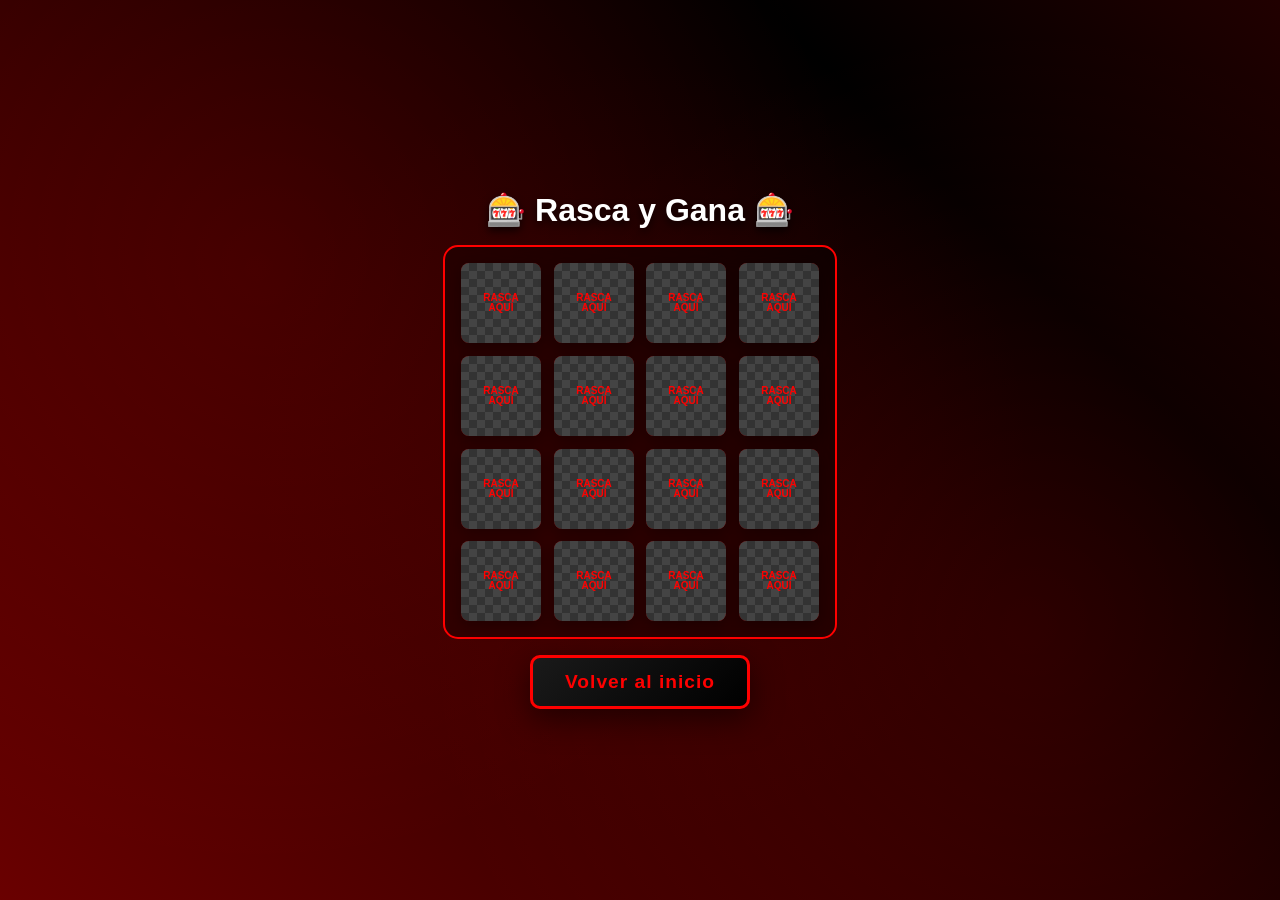
==== cruelty.html @ d13f6f25 "v0.0 primera version para mostrar a cruelty sobre el Dualwoke" ====
<!DOCTYPE html>
<html lang="es">
<head>
    <meta charset="UTF-8">
    <meta name="viewport" content="width=device-width, initial-scale=1.0">
    <title>Cruelty - Rasca y Gana</title>
    <link rel="stylesheet" href="cruelty_style.css">
</head>
<body>
    <div class="container">
        <h1>🎰 Rasca y Gana 🎰</h1>
        
        <div class="content-wrapper">
            <div class="scratch-card-grid" id="scratchGrid"></div>
            
            <button class="button button-cruelty" onclick="navigate('index.html')">
                Volver al inicio
            </button>
        </div>
    </div>

    <script src="cruelty.js"></script>
</body>
</html>
---- cruelty_style.css ----
* {
    margin: 0;
    padding: 0;
    box-sizing: border-box;
}

body {
    height: 100vh;
    display: flex;
    justify-content: center;
    align-items: center;
    font-family: 'Segoe UI', Tahoma, Geneva, Verdana, sans-serif;
    overflow: hidden;
    position: relative;
}

/* Fondo fluido animado */
body::before {
    content: '';
    position: fixed;
    top: 0;
    left: 0;
    width: 200%;
    height: 200%;
    background: linear-gradient(45deg, #000000 0%, #8b0000 25%, #000000 50%, #8b0000 75%, #000000 100%);
    background-size: 200% 200%;
    animation: fluidBg 15s ease infinite;
    z-index: -1;
}

@keyframes fluidBg {
    0% {
        background-position: 0% 50%;
    }
    50% {
        background-position: 100% 50%;
    }
    100% {
        background-position: 0% 50%;
    }
}

/* Burbujas flotantes en el fondo */
body::after {
    content: '';
    position: fixed;
    top: 0;
    left: 0;
    width: 100%;
    height: 100%;
    background: radial-gradient(circle at 20% 30%, rgba(255, 0, 0, 0.1) 0%, transparent 50%),
                radial-gradient(circle at 80% 70%, rgba(255, 0, 0, 0.1) 0%, transparent 50%),
                radial-gradient(circle at 50% 50%, rgba(139, 0, 0, 0.1) 0%, transparent 50%);
    animation: floatingBubbles 20s ease-in-out infinite;
    z-index: -1;
    pointer-events: none;
}

@keyframes floatingBubbles {
    0%, 100% {
        background-position: 0% 0%;
    }
    50% {
        background-position: 50% 50%;
    }
}

.container {
    display: flex;
    flex-direction: column;
    gap: 1rem;
    align-items: center;
    z-index: 1;
    position: relative;
    max-height: 100vh;
    padding: 1.5rem 1rem;
}

h1 {
    font-size: 2rem;
    color: white;
    text-shadow: 0 4px 8px rgba(0, 0, 0, 0.7);
    margin: 0;
}

.content-wrapper {
    display: flex;
    flex-direction: column;
    align-items: center;
    gap: 1rem;
}

.scratch-card-grid {
    display: grid;
    grid-template-columns: repeat(4, 1fr);
    gap: 0.8rem;
    padding: 1rem;
    background: rgba(0, 0, 0, 0.3);
    border-radius: 15px;
    backdrop-filter: blur(10px);
    border: 2px solid #ff0000;
}

.scratch-card {
    position: relative;
    width: 80px;
    height: 80px;
    cursor: pointer;
    opacity: 0;
    animation: fadeInCard 0.5s ease forwards;
}

@keyframes fadeInCard {
    from {
        opacity: 0;
        transform: scale(0.8);
    }
    to {
        opacity: 1;
        transform: scale(1);
    }
}

.scratch-card:nth-child(1) { animation-delay: 0s; }
.scratch-card:nth-child(2) { animation-delay: 0.1s; }
.scratch-card:nth-child(3) { animation-delay: 0.2s; }
.scratch-card:nth-child(4) { animation-delay: 0.3s; }
.scratch-card:nth-child(5) { animation-delay: 0.1s; }
.scratch-card:nth-child(6) { animation-delay: 0.2s; }
.scratch-card:nth-child(7) { animation-delay: 0.3s; }
.scratch-card:nth-child(8) { animation-delay: 0.4s; }
.scratch-card:nth-child(9) { animation-delay: 0.2s; }
.scratch-card:nth-child(10) { animation-delay: 0.3s; }
.scratch-card:nth-child(11) { animation-delay: 0.4s; }
.scratch-card:nth-child(12) { animation-delay: 0.5s; }
.scratch-card:nth-child(13) { animation-delay: 0.3s; }
.scratch-card:nth-child(14) { animation-delay: 0.4s; }
.scratch-card:nth-child(15) { animation-delay: 0.5s; }
.scratch-card:nth-child(16) { animation-delay: 0.6s; }

.scratch-content {
    position: absolute;
    top: 0;
    left: 0;
    width: 100%;
    height: 100%;
    display: flex;
    align-items: center;
    justify-content: center;
    background: linear-gradient(135deg, #ff6b6b 0%, #ee5a6f 100%);
    border-radius: 8px;
    border: 2px solid #8b0000;
    font-weight: bold;
    color: white;
    font-size: 0.75rem;
    text-align: center;
    padding: 0.3rem;
    box-shadow: 0 5px 15px rgba(0, 0, 0, 0.3);
    z-index: 0;
}

.scratch-canvas {
    position: absolute;
    top: 0;
    left: 0;
    border-radius: 8px;
    cursor: pointer;
    z-index: 10;
    display: block;
}

.button {
    width: auto;
    padding: 0.8rem 2rem;
    font-size: 1.2rem;
    font-weight: 600;
    border: none;
    border-radius: 10px;
    cursor: pointer;
    transition: all 0.4s cubic-bezier(0.34, 1.56, 0.64, 1);
    display: inline-flex;
    justify-content: center;
    align-items: center;
    text-align: center;
    box-shadow: 0 10px 30px rgba(0, 0, 0, 0.5);
    letter-spacing: 1px;
}

.button:hover {
    transform: translateY(-5px) scale(1.08);
    box-shadow: 0 15px 40px rgba(255, 0, 0, 0.4);
}

.button:active {
    transform: translateY(-2px) scale(1.05);
}

.button-cruelty {
    background: linear-gradient(135deg, #1a1a1a 0%, #000000 100%);
    color: #ff0000;
    border: 3px solid #ff0000;
}

.button-cruelty:hover {
    background: linear-gradient(135deg, #333333 0%, #1a1a1a 100%);
    color: #ff3333;
    border-color: #ff3333;
}
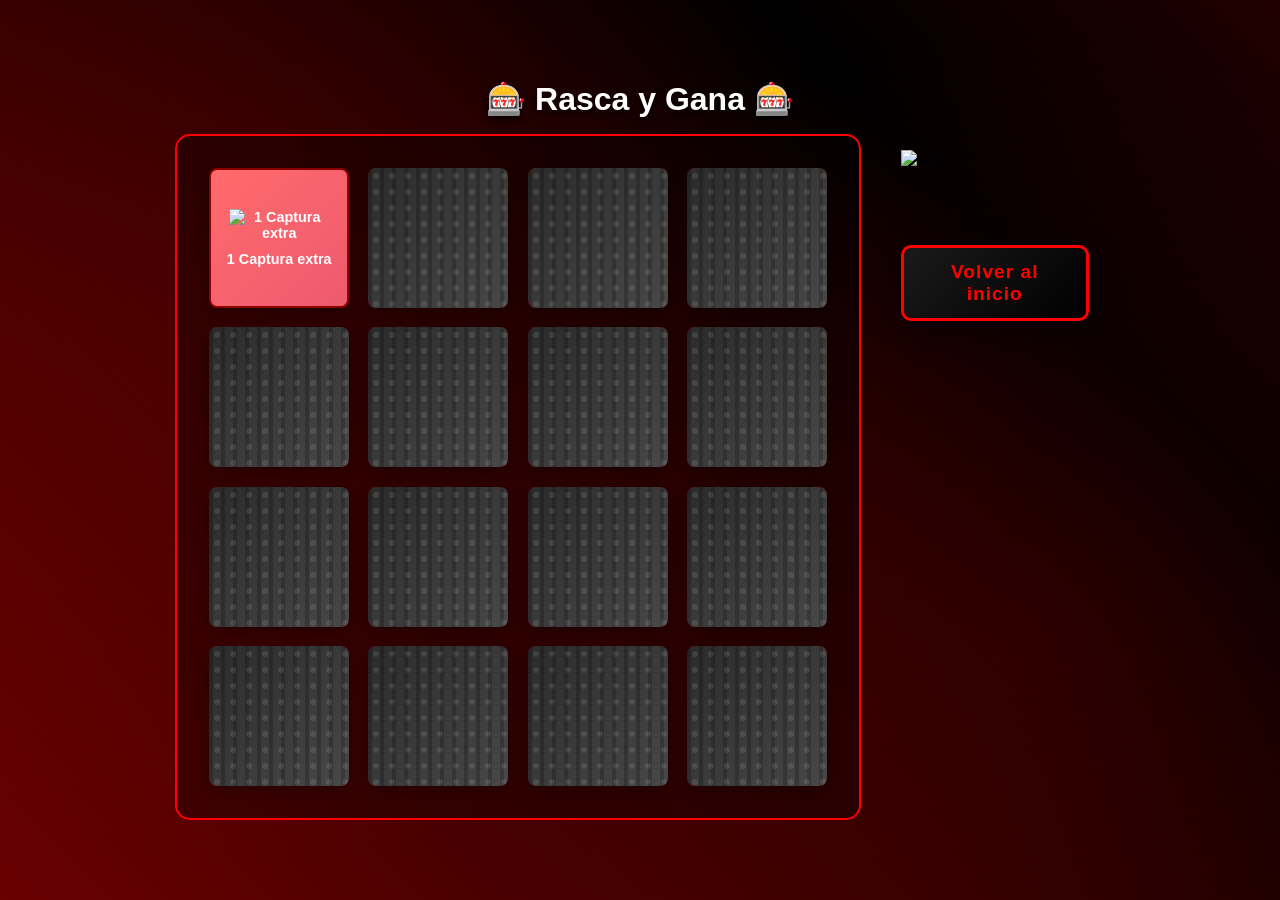
==== commit b26413a1: "v0.2" ====
--- a/cruelty.html
+++ b/cruelty.html
@@ -11,11 +11,18 @@
         <h1>🎰 Rasca y Gana 🎰</h1>
         
         <div class="content-wrapper">
-            <div class="scratch-card-grid" id="scratchGrid"></div>
-            
-            <button class="button button-cruelty" onclick="navigate('index.html')">
-                Volver al inicio
-            </button>
+            <div class="left-area">
+                <div class="scratch-card-grid" id="scratchGrid"></div>
+            </div>
+
+            <div class="right-area">
+                <div class="logo-wrap">
+                    <img src="images/logo-woke.png" alt="Logo" class="logo" />
+                </div>
+                <button class="button button-cruelty" onclick="navigate('index.html')">
+                    Volver al inicio
+                </button>
+            </div>
         </div>
     </div>
 
--- a/cruelty_style.css
+++ b/cruelty_style.css
@@ -10,7 +10,7 @@
     justify-content: center;
     align-items: center;
     font-family: 'Segoe UI', Tahoma, Geneva, Verdana, sans-serif;
-    overflow: hidden;
+    overflow: auto;
     position: relative;
 }
 
@@ -72,7 +72,6 @@
     align-items: center;
     z-index: 1;
     position: relative;
-    max-height: 100vh;
     padding: 1.5rem 1rem;
 }
 
@@ -85,16 +84,53 @@
 
 .content-wrapper {
     display: flex;
+    width: 100%;
+    max-width: 1200px;
+    min-height: 70vh;
+    gap: 1.5rem;
+    align-items: flex-start;
+    justify-content: space-between;
+}
+
+.left-area {
+    flex: 1 1 auto;
+    display: flex;
+    justify-content: flex-start;
+}
+
+.right-area {
+    width: 220px;
+    height: 100%;
+    display: flex;
     flex-direction: column;
-    align-items: center;
-    gap: 1rem;
+    align-items: flex-start;
+    justify-content: flex-end;
+    gap: 0.8rem;
+    padding: 1rem;
+}
+
+.logo-wrap {
+    display: flex;
+    justify-content: flex-start;
+    width: 100%;
+    margin-bottom: 4rem;
+}
+
+.button.button-cruelty {
+    align-self: flex-end;
+}
+
+.logo {
+    width: 320px;
+    height: auto;
+    object-fit: contain;
 }
 
 .scratch-card-grid {
     display: grid;
     grid-template-columns: repeat(4, 1fr);
-    gap: 0.8rem;
-    padding: 1rem;
+    gap: 1.2rem;
+    padding: 2rem;
     background: rgba(0, 0, 0, 0.3);
     border-radius: 15px;
     backdrop-filter: blur(10px);
@@ -103,8 +139,8 @@
 
 .scratch-card {
     position: relative;
-    width: 80px;
-    height: 80px;
+    width: 140px;
+    height: 140px;
     cursor: pointer;
     opacity: 0;
     animation: fadeInCard 0.5s ease forwards;
@@ -145,6 +181,7 @@
     width: 100%;
     height: 100%;
     display: flex;
+    flex-direction: column;
     align-items: center;
     justify-content: center;
     background: linear-gradient(135deg, #ff6b6b 0%, #ee5a6f 100%);
@@ -152,9 +189,9 @@
     border: 2px solid #8b0000;
     font-weight: bold;
     color: white;
-    font-size: 0.75rem;
+    font-size: 0.9rem;
     text-align: center;
-    padding: 0.3rem;
+    padding: 0.5rem;
     box-shadow: 0 5px 15px rgba(0, 0, 0, 0.3);
     z-index: 0;
 }
